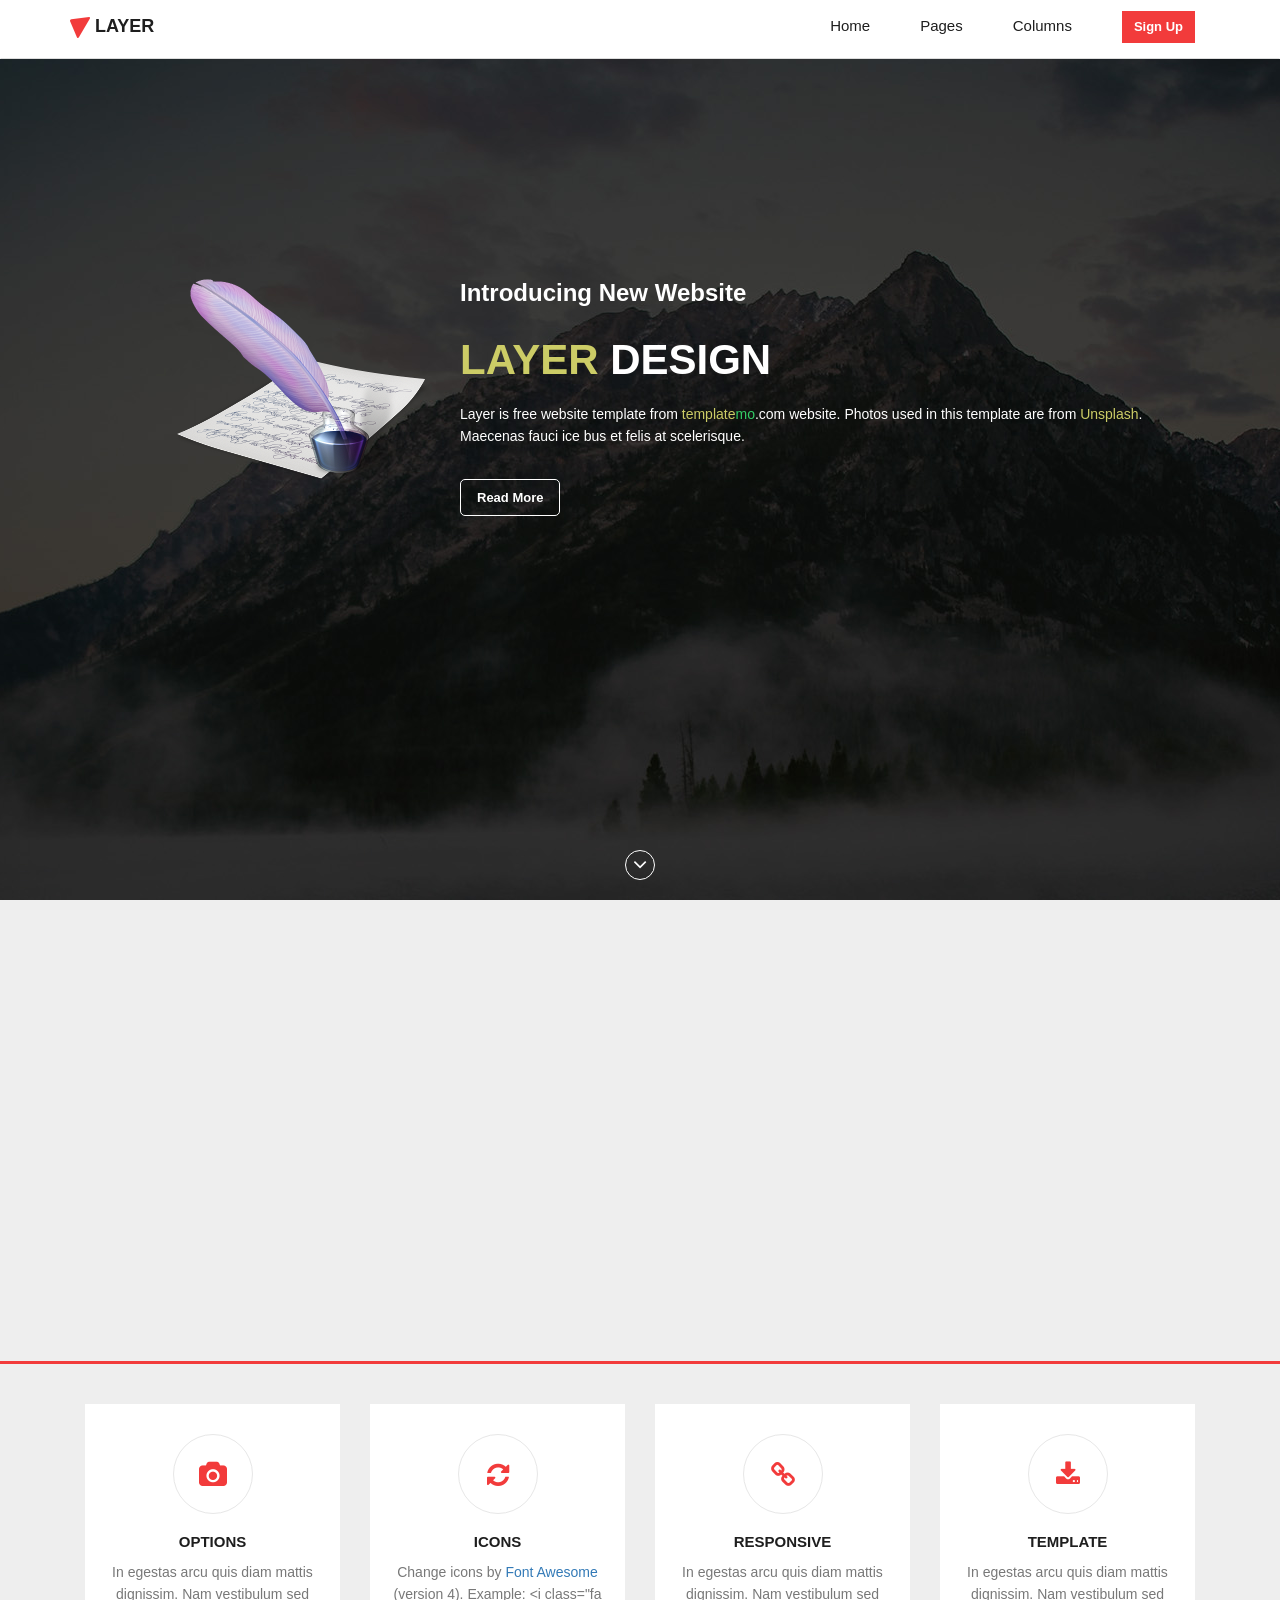
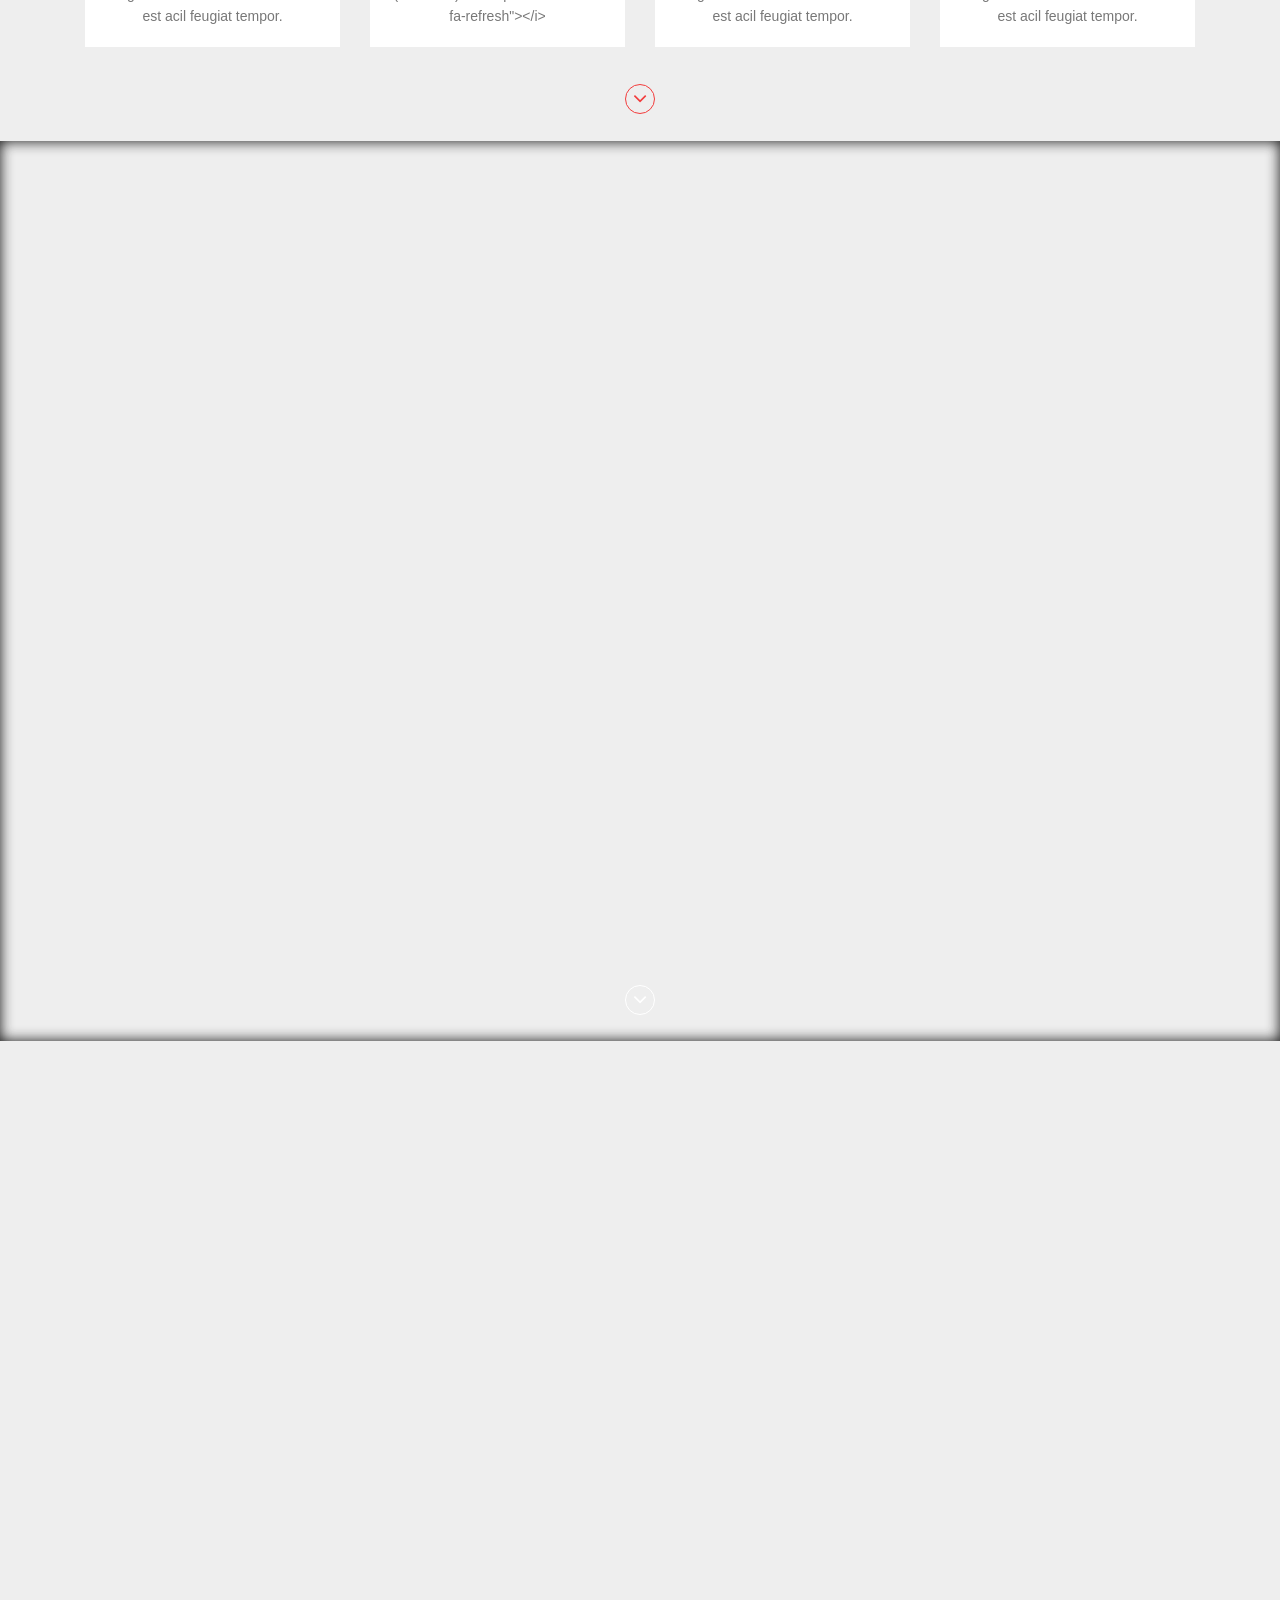
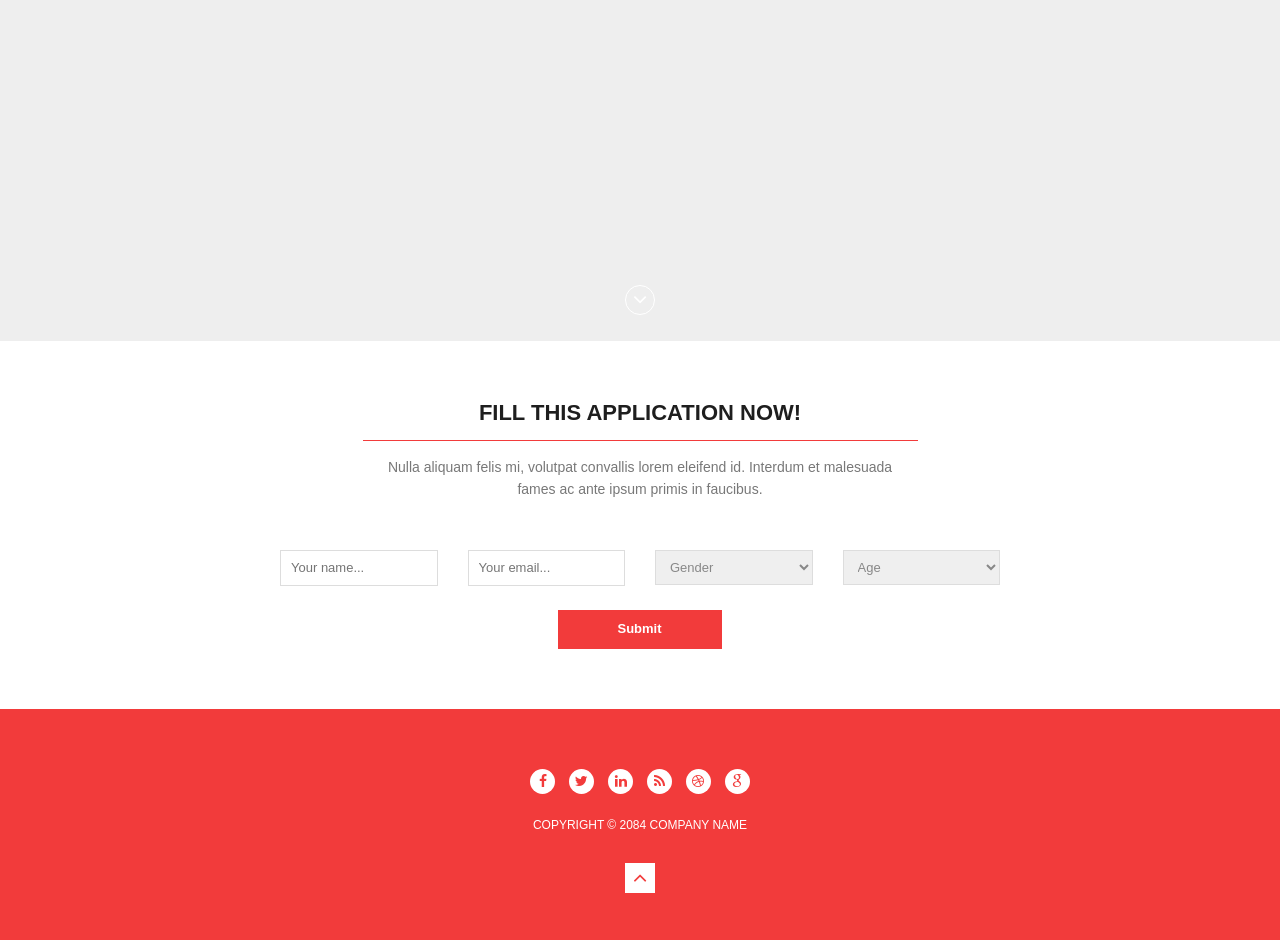
==== index.html @ edc93ab3 "Add files via upload" ====
<!DOCTYPE html>
<!--[if lt IE 7]>      <html class="no-js lt-ie9 lt-ie8 lt-ie7"> <![endif]-->
<!--[if IE 7]>         <html class="no-js lt-ie9 lt-ie8"> <![endif]-->
<!--[if IE 8]>         <html class="no-js lt-ie9"> <![endif]-->
<!--[if gt IE 8]><!--> <html class="no-js"> <!--<![endif]-->
    <head>
        <meta charset="utf-8">
        <meta http-equiv="X-UA-Compatible" content="IE=edge">
        <title>Layer - Parallax Template</title>
        <meta name="description" content="">
        <meta name="viewport" content="width=device-width, initial-scale=1">
		<!-- 
        Layer Template 
        http://www.templatemo.com/preview/templatemo_438_layer
    	-->
        
        <link rel="stylesheet" href="css/bootstrap.min.css">
        <link rel="stylesheet" href="css/font-awesome.min.css"> <!-- Font Awesome -->
        <link rel="stylesheet" href="css/wow-animate.css"> <!-- Wow Animate -->
        <link rel="stylesheet" href="css/templatemo-style.css">
        <script src="js/vendor/modernizr-2.6.2-respond-1.1.0.min.js"></script>
    </head>
    <body>
        <!--[if lt IE 7]>
            <p class="browsehappy">You are using an <strong>outdated</strong> browser. Please <a href="http://browsehappy.com/">upgrade your browser</a> to improve your experience.</p>
        <![endif]-->
    <div class="header" id="top">
        <nav class="navbar navbar-inverse" role="navigation">
          <div class="container">
              <div class="navbar-header">
                  <button type="button" id="nav-toggle" class="navbar-toggle" data-toggle="collapse" data-target="#main-nav">
                    <span class="sr-only">Toggle navigation</span>
                    <span class="icon-bar"></span>
                    <span class="icon-bar"></span>
                    <span class="icon-bar"></span>
                  </button>
                  <a href="#" class="navbar-brand scroll-top"><img src="images/logo.png" alt="Layer Template">Layer</a>
              </div>
              <!--/.navbar-header-->
              <div id="main-nav" class="collapse navbar-collapse">
                <ul class="nav navbar-nav navbar-right">
                  <li><a href="index.html">Home</a></li>
                  <li><a href="#">Pages</a>
                    <ul class="sub-menu">
                      <li><a href="left_sidebar.html">Left Sidebar</a></li>
                      <li><a href="right_sidebar.html">Right Sidebar</a></li>
                      <li><a href="without_sidebar.html">Without Sidebar</a></li>
                    </ul>
                  </li>
                  <li><a href="columns.html">Columns</a></li>
                  <li><a href="#"><span>Sign Up</span></a></li>
                </ul>
              </div>
              <!--/.navbar-collapse-->
      		</div>
      		<!--/.container-->
      </nav>
          <!--/.navbar-->
    </div>
    <!--/.header-->


    <div class="parallax">


      <div class="bg__first templatemo-position-relative">
        <div class="container">
          <div class="templatemo-flexbox">
            <div class="row">
              <div class="col-md-4 col-sm-4 col-xs-12">
                <div class="left-image wow animated fadeInLeft">
                  <img src="images/creative-writing.png" alt="creative writing" class="img-responsive">
                </div>
              </div>
              <div class="col-md-8 col-sm-8 col-xs-12">              
                <div class="right-caption wow animated fadeInRight">
                  <h4>Introducing New Website</h4>
                  <h2><span class="yellow">Layer</span> Design</h2>
                  <p>Layer is free website template from <span class="yellow">template</span><span class="lightgreen">mo</span>.com website. Photos used in this template are from <a rel="nofollow" href="http://unsplash.com"><span class="yellow">Unsplash</span></a>. Maecenas fauci ice bus et felis at scelerisque.</p>
                  <div class="stroked-button"><a href="#" class="scroll-link" data-id="second-section">Read More</a></div><br>
                </div>
              </div>
            </div>            
          </div>          
        </div>
        <div class="arrow text-center">
          <a href="#" class="scroll-link btn btn-dark" data-id="second-section"><i class="fa fa-angle-down"></i></a>
        </div>
      </div>


      <div id="second-section"> 
        <div class="bg__second"> 
        </div>
      </div>
      <div class="container">
        <div class="row">
          <div class="col-md-12 fadeInUp">
            <div class="sevice-items">
              <div class="col-md-3 col-sm-6 wow bounceInUp">
                <div class="single-item">
                  <i class="fa fa-camera"></i>
                  <h2>Options</h2>
                  <p>In egestas arcu quis diam mattis dignissim. Nam vestibulum sed est acil feugiat tempor.</p>
                </div>
              </div>
              <div class="col-md-3 col-sm-6 wow bounceInUp">
                <div class="single-item">
                  <i class="fa fa-refresh"></i>
                  <h2>Icons</h2>
                  <p>Change icons by <a rel="nofollow" href="http://fontawesome.info/font-awesome-icon-world-map/">Font Awesome</a> (version 4). Example: &lt;i class=&quot;fa fa-refresh&quot;&gt;&lt;/i&gt;</p>
                </div>
              </div>
              <div class="col-md-3 col-sm-6 wow bounceInUp">
                <div class="single-item">
                  <i class="fa fa-link"></i>
                  <h2>Responsive</h2>
                  <p>In egestas arcu quis diam mattis dignissim. Nam vestibulum sed est acil feugiat tempor.</p>
                </div>
              </div>
              <div class="col-md-3 col-sm-6 wow bounceInUp">
                <div class="single-item">
                    <i class="fa fa-download"></i>
                    <h2>Template</h2>
                    <p>In egestas arcu quis diam mattis dignissim. Nam vestibulum sed est acil feugiat tempor.</p>
                </div>
              </div>
            </div>
          </div>
        </div>
        <div class="row">
          <div class="col-md-12">
            <div class="service-arrow">
              <a href="#" class="scroll-link btn btn-dark" data-id="third-section"><i class="fa fa-angle-down"></i></a>
            </div>
          </div>
        </div>        
      </div>


      <div class="bg__third">
        <div id="third-section">
          <div class="container">
            <div class="row">
              <div class="col-md-4 col-sm-6 col-xs-10 wow animated fadeInLeft">
                <div class="left-text">
                  <h2>.03 Section Three Title</h2>
                  <div class="line"></div>
                  <p>Please tell your friends about <span class="blue">template</span><span class="green">mo</span>.com website. Ut at nisl sem. Praesent ac efficitur mi. Sed fermentum iaculis accumsan. Mauris rutrum dignissim eros id finibus sed turpis in diam mollis lobortis. <br><br>Phasellus tincidunt leo ante, quis convallis lectus pretium vel. Ut blandit, est eget feugiat laoreet, magna nisi volutpat ligula, commodo efficitur metus magna vel sapien.</p>
                  <div class="button">
                    <a href="#">Read More</a>
                  </div>                  
                </div>
              </div>
            </div>
            <div class="row">
              <div class="col-md-12 templatemo-position-relative">
                <div class="fourth-arrow">
                  <a href="#" class="scroll-link btn btn-dark" data-id="fourth-section"><i class="fa fa-angle-down"></i></a>
                </div>
              </div>
            </div>
          </div>
        </div>
      </div>


      <div class="bg__fourth">
        <div id="fourth-section">
          <div class="container">
            <div class="row">
              <div class="col-md-4 col-md-offset-8 col-sm-6 col-xs-10 col-xs-offset-1 wow animated fadeInLeft">
                <div class="left-text">
                  <h2>.04 Section Four Title</h2>
                  <div class="line"></div>
                  <p>Donec suscipit hendrerit euismod. Ut at nisl sem. Praesent ac efficitur mi. Sed fermentum iaculis accumsan. Mauris rutrum dignissim eros id finibus sed turpis in diam mollis lobortis. <br><br>Phasellus tincidunt leo ante, quis convallis lectus pretium vel. Ut blandit, est eget feugiat laoreet, magna nisi volutpat ligula, commodo efficitur metus magna vel sapien.</p>                  
                  <div class="button">
                    <a href="#">Read More</a>
                  </div>                  
                </div>
              </div>
            </div>
            <div class="col-md-12">
              <div class="fourth-arrow">
                <a href="#" class="scroll-link btn btn-dark" data-id="fifth-section"><i class="fa fa-angle-down"></i></a>
              </div>
            </div>
          </div>
        </div>
      </div>


      <div id="fifth-section">
        <div class="container">
          <div class="row">
            <div class="col-md-6 col-md-offset-3 col-xs-12 wow animated fadeInDown">
              <h1>Fill This Application Now!</h1>
              <div class="col-md-12">
                <p>Nulla aliquam felis mi, volutpat convallis lorem eleifend id. Interdum et malesuada fames ac ante ipsum primis in faucibus.</p>
              </div>
            </div>
          </div>
          <form action="#" method="get">
          <div class="row">
          	
            <div class="col-md-8 col-md-offset-2 wow animated fadeInUp">
            
              <div class="submit-form">
              	
                <div class="col-md-3">
                  <input name="name" type="text" id="name" placeholder="Your name..."/>
                </div>
                
                <div class="col-md-3">
                  <input name="email" type="text" id="email" placeholder="Your email..."/>
                </div>
                
                <div class="col-md-3">
                  <select name="gender" id="gender">
                    <option value="null">Gender</option>
                  	<option value="Male">Male</option>
                    <option value="Female">Female</option>
                </select>
                </div>
                
                <div class="col-md-3">
                  <select name="age" id="age">
                    <option value="null">Age</option>
                  	<option value="18-24">18 - 24</option>
                    <option value="25-30">25 - 30</option>
                    <option value="31-40">31 - 40</option>
                    <option value="41-60">41 - 60</option>
                </select>
                </div>
                
              </div><!-- submit form -->
              
            </div>
            
            </div>
            
            <div class="row">
            
                <div class="col-md-4 col-md-offset-5 wow animated fadeInUp">
                    <input type="submit" value="Submit" class="templatemo-submit" />
                </div>
           	 
          	</div>
            
          </form>
        </div>
      </div>


      <footer>
        <div class="container">
          <div class="row">
            <div class="col-md-12">
              <div class="social-icons">
                <ul>
                  <li><a href="#"><i class="fa fa-facebook"></i></a></li>
                  <li><a href="#"><i class="fa fa-twitter"></i></a></li>
                  <li><a href="#"><i class="fa fa-linkedin"></i></a></li>
                  <li><a href="#"><i class="fa fa-rss"></i></a></li>
                  <li><a href="#"><i class="fa fa-dribbble"></i></a></li>
                  <li><a href="#"><i class="fa fa-google"></i></a></li>
                </ul>
              </div>
            </div>
          </div>
          <div class="row">
            <div class="copyright-text">
              <p>Copyright &copy; 2084 Company Name</p>
            </div>
          </div>
          <div class="col-md-12">
            <div class="third-arrow">
              <a href="#" class="scroll-link btn btn-dark" data-id="top"><i class="fa fa-angle-up"></i></a>
            </div>
          </div>
        </div>
      </footer>

    </div>   
    <script src="js/vendor/jquery-1.11.1.min.js"></script>
    <script src="js/vendor/bootstrap.min.js"></script>
    <script src="js/vendor/wow-animate.js"></script>
    <script src="js/main.js"></script>
    <script>
        // wow
        new WOW ({
          animateClass: 'animated',
          offset:       100
        }).init();
    </script>
	<!-- templatemo 438 layer -->
  </body>
</html>
---- css/templatemo-style.css ----
/*
  Layer Template
  http://www.templatemo.com/preview/templatemo_438_layer
*/

@import url(http://fonts.googleapis.com/css?family=Open+Sans:400,300,600,700,800);

.blue {
  color: #06C;
}

.green {
  color: #090;
}

.lightgreen {
  color: #3C6;
}

.yellow {
  color: #CC6;
}

.orange {
  color: #C60;
}

.white {
  color: #FFF;
}

/*BASIC*/

ul {
  padding: 0;
  margin: 0;
}

p {
  color: #787878;
  line-height: 22px;
}

body {
  background-color: #eee!important;
  overflow-x: hidden;
}

.templatemo-flexbox {
  display: -webkit-box;
  display: -webkit-flex;
  display: -ms-flexbox;
  display: flex;
  -webkit-box-align: center;
  -webkit-align-items: center;
      -ms-flex-align: center;
          align-items: center;
  height: 100%;
}


/*PARALLAX*/

[class*="bg__"] {
  height: 100vh;

  position: relative;
  /* fix background */
  background-attachment: fixed;

  /* center it */
  background-position: center center;

  /* Scale it nicely to the element */
  background-size: cover;

  /* just make it look a bit better ;) */
  &:nth-child(2n) {
    box-shadow: inset 0 0 1em #111;
  }
}

.bg__first {
  background-image: url(
    ../images/first-bg.jpg
  );
}
.bg__first .container {
  height: 75.5vh;
  min-height: 440px;
}

.bg__second {
  border-bottom: 3px solid #f23b3b;
  height: 45vh;
  background-image: url(
    ../images/second-bg.jpg
  );
}

.bg__third {
  height: 100vh;

  background-image: url(
    ../images/third-bg.jpg
  );
}

.bg__fourth {
  height: 100vh;

  background-image: url(
    ../images/fourth-bg.jpg
  );
}





/*HEADER*/

.navbar-brand img {
  display: inline-block;
  margin-right: 5px;
}

.navbar-brand {
  font-size: 18px;
  font-weight: 700;
  color: #1e1e1e!important;
  text-transform: uppercase;
  text-shadow: none!important;
}

.navbar {
  margin-bottom: 0px!important;
}

.navbar-inverse {
  background-image: none;
  background-color: #fff!important;
  border-radius: 0!important;
  border-color: transparent!important;
  border-bottom: 1px solid #ddd!important;
}

.nav a {
  font-size: 15px;
  color: #1e1e1e!important;
  text-shadow: none!important;
  margin-left: 20px;  
}

.nav a:hover {
  color: #f23b3b!important;
    -webkit-transition: all 0.3s ease 0s;
            transition: all 0.3s ease 0s;
}

.nav li:hover .sub-menu { /*http://www.greywyvern.com/?post=337*/
  visibility: visible;
  opacity: 1;
}

.nav span {
  font-size: 13px;
  font-weight: 600;
  color: #fff;
  margin-top: -10px;
  display: inline-block;
  background-color: #f23b3b;
  padding: 6px 12px;
  text-align: center;
  border-color: transparent;
}

.nav .sub-menu {
  border-top: 8px solid #fff;
  margin-left: 30px;
  position: absolute;
  background-color: #fff;
  width: 140px;
  visibility: hidden;
  opacity: 0;
  -webkit-transition: opacity 1.5s ease;
          transition: opacity 1.5s ease;
  z-index: 12;
}

.nav .sub-menu li {
  list-style: none;
  padding: 10px 0px;
  border-bottom: 1px solid #eee;
}

.nav .sub-menu li:first-child {
  border-top: 3px solid #f23b3b;
}

.nav .sub-menu li a {
  font-size: 13px;
  text-decoration: none;
}

/*SECTIONS*/


/*First Section*/

.left-image {
  float: right;
  overflow: hidden;
  background-size: cover;
  max-width: 100%;
}

.right-caption {
  color: #fff;
}

.right-caption h4 {
  font-size: 24px;
  font-weight: 600;
  color: #fff;
}

.right-caption h2 {
  font-size: 42px;
  font-weight: 600;
  text-transform: uppercase;
  color: #fff;
  padding-bottom: 10px;
  margin-top: 30px;
}

.right-caption p {
  color: #fff!important;
}

.stroked-button {
  margin-top: 40px;
}

.stroked-button a {
  margin-top: 30px;
  text-decoration: none!important;
  color: #fff;
  font-size: 13px;
  font-weight: 600;
  padding: 10px 16px;
  border: 1px solid #fff;
  border-radius: 5px;
}

.stroked-button a:hover {
  color: #f23b3b;
  border-color: #f23b3b;
    -webkit-transition: all 0.3s ease 0s;
            transition: all 0.3s ease 0s;
}

.arrow {
  position: absolute;
  left: 0;
  bottom: 72px;
  width: 100%;
  text-align: center;
}

.arrow i {
  font-size: 22px;
  color: #fff;
  width: 30px;
  height: 30px;
  line-height: 28px;
  display: inline-block;
  text-align: center;
  border: 1px solid #fff;
  border-radius: 50%;
}

.arrow i:hover {
  color: #f23b3b;
  border-color: #f23b3b;
  -webkit-transition: all 0.3s ease 0s;
          transition: all 0.3s ease 0s;
}

.arrow:active .btn {
  box-shadow: none;
}

/*Second Section*/


.sevice-items {
  margin-top: 40px;
}

.single-item {
  background-color: #fff;
  text-align: center;
  margin-bottom: 20px;
}

.single-item:hover i {
  color: #fff;
  background-color: #f23b3b;
  cursor: pointer;
  -webkit-transition: all 0.5s ease 0s;
          transition: all 0.5s ease 0s;
  border-color: transparent;
}

.single-item i {
  margin-top: 30px;
  font-size: 26px;
  color: #f23b3b;
  border: 1px solid #e7e7e7;
  border-radius: 50%;
  width: 80px;
  height: 80px;
  line-height: 80px;
  display: inline-block;
  text-align: center;
}

.single-item h2 {
  font-size: 15px;
  color: #1e1e1e;
  font-weight: 700;
  text-transform: uppercase;
}

.single-item p {
  margin-top: 10px;
  margin-left: 20px;
  margin-right: 20px;
  padding-bottom: 20px;
}

.service-arrow  {
  text-align: center;
  margin-top: 10px;
  padding-bottom: 20px!important;
}

.service-arrow i {
  font-size: 22px;
  color: #f23b3b;
  width: 30px;
  height: 30px;
  line-height: 28px;
  display: inline-block;
  text-align: center;
  border: 1px solid #f23b3b;
  border-radius: 50%;
}

.service-arrow i:hover {
  color: #f23b3b;
  border-color: #f23b3b;
  -webkit-transition: all 0.3s ease 0s;
          transition: all 0.3s ease 0s;
}

.service-arrow:active .btn {
  box-shadow: none;
}


/*Third Section*/


.left-text {
  position: absolute;
  margin-top: 20%;
  background-color: #fff;
  border-top: 3px solid #f23b3b;
}

.left-text h2 {
  margin-right: 30px;
  margin-left: 30px;
  padding-top: 10px;
  padding-bottom: 15px;
  font-size: 20px;
  color: #1e1e1e;
  font-weight: 700;
}

.left-text .line {
  margin-left: 30px;
  width: 180px;
  height: 2px;
  background-color: #ddd;
}

.left-text p {
  margin: 30px;
}

.left-text .button {
  margin: 30px;
  padding-bottom: 30px;
}

.left-text a {
  text-decoration: none!important;
  font-size: 13px;
  font-weight: 600;
  padding: 7px 10px;
  margin: 0px;
  color: #fff!important;
  background-color: #f23b3b;
}


/*Fourth Section*/

.right-text {
  position:absolute; 
  z-index: 11;
  background-color: #fff;
  border-top: 3px solid #f23b3b;
}

.right-text h2 {
  margin-right: 30px;
  margin-left: 30px;
  padding-top: 10px;
  padding-bottom: 15px;
  font-size: 20px;
  color: #1e1e1e;
  font-weight: 700;
}

.right-text .line {
  margin-left: 30px;
  width: 180px;
  height: 2px;
  background-color: #ddd;
}

.right-text p {
  margin: 30px;
}

.right-text .button {
  margin: 30px;
  padding-bottom: 30px;
}

.right-text a {
  text-decoration: none!important;
  font-size: 13px;
  font-weight: 600;
  padding: 7px 10px;
  margin: 0px;
  color: #fff!important;
  background-color: #f23b3b;
}

.templatemo-position-relative {
  position: relative;
}

#third-section,
#third-section .container,
#third-section .row,
#fourth-section,
#fourth-section .container,
#fourth-section .row {
  height: 100%;
}
.fourth-arrow {
  text-align: center;
  position: absolute;
  bottom: 20px;
  left: 0;
  width: 100%;
}

.fourth-arrow i {

  font-size: 22px;
  color: #fff;
  width: 30px;
  height: 30px;
  line-height: 28px;
  display: inline-block;
  text-align: center;
  border: 1px solid #fff;
  border-radius: 50%;
}

.fourth-arrow i:hover {
  color: #f23b3b;
  border-color: #f23b3b;
  -webkit-transition: all 0.3s ease 0s;
          transition: all 0.3s ease 0s;
}

.fourth-arrow:active .btn {
  box-shadow: none;
}

/*fifth Section*/

#fifth-section {
  text-align: center;
  padding-top: 40px;
  background-color: #fff;
}

#fifth-section h1 {
  font-size: 22px;
  color: #1e1e1e;
  font-weight: 700;
  text-transform: uppercase;
  padding-bottom: 15px;
  border-bottom: 1px solid #f23b3b;

}

#fifth-section p {
  margin-top: 5px;
}

.submit-form {
  margin-top: 40px;
}

.submit-form input {
  color: #888;
  padding: 8px 10px;
  font-size: 13px;
  width: 100%;
  outline: none;
  border: 1px solid #ddd;
}

.submit-form select {
  color: #888;
  padding: 8px 10px;
  font-size: 13px;
  width: 100%;
  outline: none;
  border-color: #ddd;
}

#fifth-section .templatemo-submit {
  display: block;
  margin-top: 24px;
  margin-bottom: 60px;
  text-decoration: none;
  font-size: 13px;
  font-weight: 600;
  padding: 10px 60px;
  color: #fff;
  background-color: #f23b3b;
  border: 0px;
}

.templatemo-center {
  text-align: center;
}

/*FOOTER*/

footer {
  background-color: #f23b3b;
  text-align: center;
}

.social-icons li {
  margin-top: 60px;
  list-style: none;
  display: inline-block;
}

.social-icons a {
  color: #f23b3b;
  margin: 0 5px;
  width: 25px;
  height: 25px;
  border-radius: 50%;
  background-color: #fff;
  text-align: center;
  display: inline-block;
  line-height: 25px;
}

.social-icons a:hover {
  background-color: #f23b3b;
  color: #fff;
  -webkit-transition: all 0.5s ease 0s;
          transition: all 0.5s ease 0s;
}

.copyright-text p {
  text-transform: uppercase;
  margin-top: 20px;
  font-size: 12px;
  color: #fff;
  font-weight: 300;
  padding-bottom: 10px;
}

.copyright-text a {
  color: #f9c9c9!important;
  text-decoration: none!important;
}

.third-arrow  {
  text-align: center;
  padding-bottom: 40px;
}

.third-arrow i {
  font-size: 22px;
  color: #f23b3b;
  width: 30px;
  height: 30px;
  background-color: #fff;
  line-height: 28px;
  display: inline-block;
  text-align: center;
  border: 1px solid #fff;
}

.third-arrow i:hover {
  -webkit-transition: all 0.3s ease 0s;
          transition: all 0.3s ease 0s;
}

.third-arrow:active .btn {
  box-shadow: none;
}



/*SIDEBAR*/


#heading-pages img {
  height: auto;
  overflow: hidden;
  width: 100%;
  border-bottom: 3px solid #f23b3b;
  background-repeat: no-repeat;
}


#heading-pages {
  text-align: center;
}

#heading-pages h2 {
  margin-top: 60px;
  font-size: 22px;
  color: #1e1e1e;
  font-weight: 700;
  text-transform: uppercase;
  border-bottom: 1px solid #f23b3b;
  padding-bottom: 15px;
}

#heading-pages p {
  margin-top: 5px;
  padding-bottom: 50px;
}

.main-post {
  padding-bottom: 80px;
}

.image-post img {
  width: 100%;
  overflow: hidden;
  border-bottom: 3px solid #f23b3b;
}

.post-content {
  background-color: #fff;
  margin-top: -20px;
}

.post-content h1 {
  font-size: 18px;
  color: #1e1e1e;
  font-weight: 700;
  text-transform: uppercase;
  padding: 30px 0 0 30px;
}

.post-content p {
  padding: 30px;
}

.post-content blockquote {
  font-size: 14px;
  color: #555;
  font-weight: 600;
  border-left: 3px solid #f23b3b;
  margin-left: 30px;
  margin-right: 30px;
}

.first-widget {
  padding-bottom: 60px;
}

.widgets h4 {
  margin-top: 0px;
  font-size: 20px;
  color: #1e1e1e;
  font-weight: 700;
  text-transform: uppercase;
  padding-bottom: 15px;
}

.widget-social li {
  margin-top: 15px;
  list-style: none;
  display: inline-block;
}

.widget-social a {
  font-size: 13px;
  color: #fff;
  margin: 0 5px;
  width: 25px;
  height: 25px;
  border-radius: 50%;
  background-color: #aaa;
  text-align: center;
  display: inline-block;
  line-height: 25px;
}

.widget-social a:hover {
  background-color: #f23b3b;
  color: #fff;
  -webkit-transition: all 0.5s ease 0s;
          transition: all 0.5s ease 0s;
}

.second-widget {
  padding-bottom: 70px;
}

.posts {
  display: inline;
}

.posts img {

}

.posts a {
  text-decoration: none;
  color: #1e1e1e;
}

.posts a:hover {
  color: #f23b3b;
  -webkit-transition: all 0.5s ease 0s;
          transition: all 0.5s ease 0s;
}

.posts h6 {
  font-size: 15px;
  color: #1e1e1e;
  font-weight: 700;
  margin-left: 135px;
  margin-top: -80px;
  line-height: 22px;
}

.posts span {
  font-size: 12px;
  color: #999;
  font-weight: 300;
  display: inline;
  margin-left: 135px;
}

.post1 {
  margin-top: 30px;
}

.post2 {
  margin-top: 40px;
}

.third-widget {
  padding-bottom: 50px;
}

.third-widget ul {
  margin-top: 20px;
}

.third-widget li {
  list-style: none;
  padding-bottom: 5px;
}

.third-widget li a:hover p {
  color: #f23b3b;
  -webkit-transition: all 0.5s ease 0s;
          transition: all 0.5s ease 0s;
}

.third-widget li a:hover span {
  color: #f23b3b;
  -webkit-transition: all 0.5s ease 0s;
          transition: all 0.5s ease 0s;
}

.third-widget a {
  font-size: 13px;
  font-weight: 600;
}

.third-widget li p {
  display: inline-block;
  color: #aaa;
}

.third-widget li span {
  float: right;
  color: #aaa;
}

/*ELEMENTS*/

.elements-headings {
  margin-top: 60px;
  padding-bottom: 20px;
}

.elements-headings h2 {
  font-size: 18px;
  color: #1e1e1e;
  font-weight: 700;
  text-transform: uppercase;
  border-bottom: 3px solid #ddd;
  padding-bottom: 10px;
}

.heading-levels h1 {
  margin-top: 0px;
}

.photos img {
  margin-top: 20px;
  width: 100%;
  overflow: hidden;
  background-size: cover;
}

.elements {
  padding-bottom: 0px;
}

.main-footer {
  margin-top: 80px;
  margin-bottom: -80px;
}

/*RESPONSIVE*/

@media (max-width: 991px) { 
  .fourth-arrow {
    text-align: center;
    margin-top: 92vh;
  }
    .submit-form select {
    margin-top: 15px;
  }
  .submit-form input {
    margin-top: 15px;
  }
}

@media (max-width: 767px) {
  .right-caption h4 {
    font-size: 16px;
  }
  .right-caption h2 {
    font-size: 26px;
  }
  .left-image {
    float: none;    
  }
  .left-image img {
    margin: 0 auto;
  }
  .right-caption {
    text-align: center;
    margin-top: 10px;
    padding-bottom: 0;
  }
  .right-caption h2 {
    padding-bottom: 0px;
    margin-top: 0px;
  }
  .right-caption p {
    margin-top: -5px;
  }
  .stroked-button {
    padding-bottom: 15px;
    padding-top: 10px;
    margin-top: 10px;
  }
  .nav .sub-menu {
    display: block;
    position: relative;
    opacity: 1;
    visibility: visible;
    text-align: left;
  }
  .sub-menu a {
    color: #999!important;
  }
  .navbar-inverse .navbar-toggle {
    border-color: #f23b3b!important;
    background-color: #f23b3b;
  }
  .navbar-inverse .navbar-toggle:hover {
    background-color: #f23b3b!important;
  }
  .right-text .button {
    padding-bottom: 0px;
  }
  .left-text .button {
    padding-bottom: 0px;
  }
}
@media (max-width: 640px) {
  .left-image img {
    width: 128px;
  }
}
@media (max-width: 480px) {
  .arrow {
    bottom: 20px;
  }
}
@media (max-height: 600px) {
  .bg__third, .bg__fourth {
    min-height: 600px;
  }
}
@media (max-height: 500px) {
  .bg__first {
    min-height: 520px;
  }
}
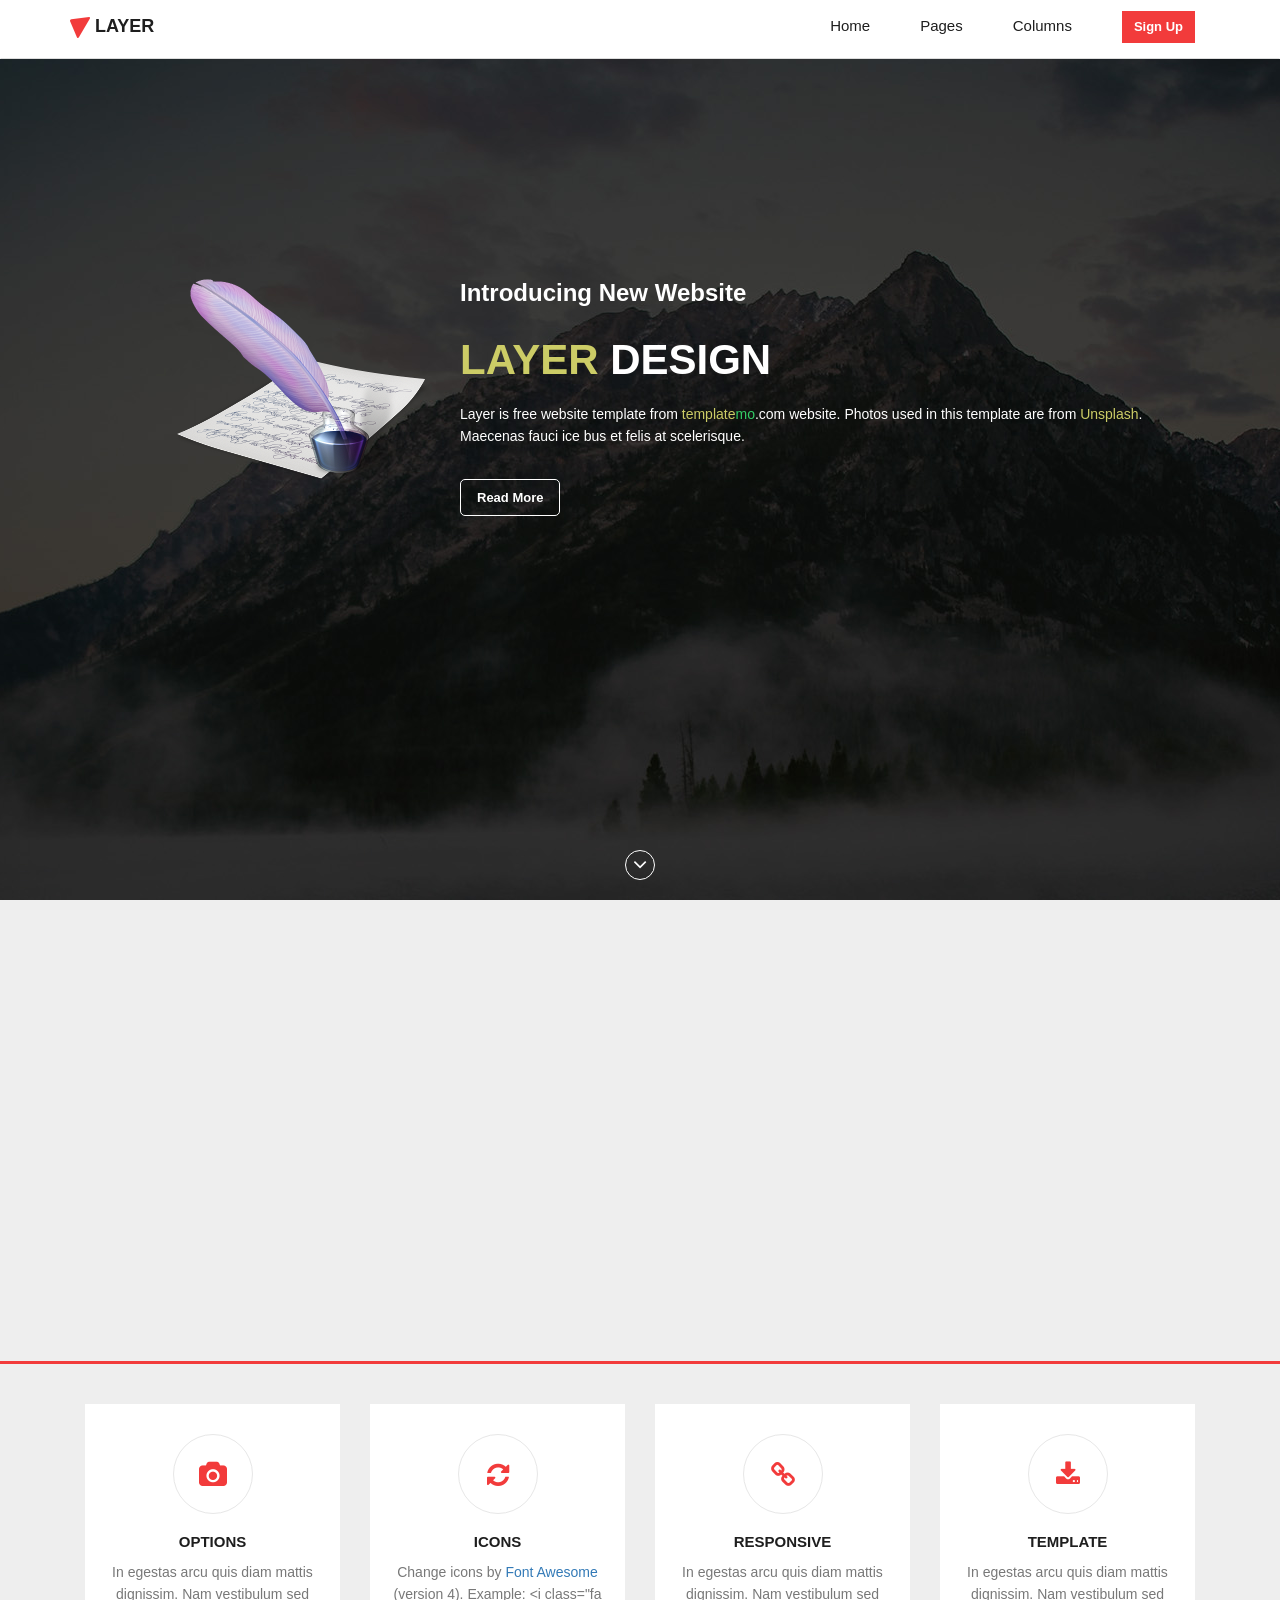
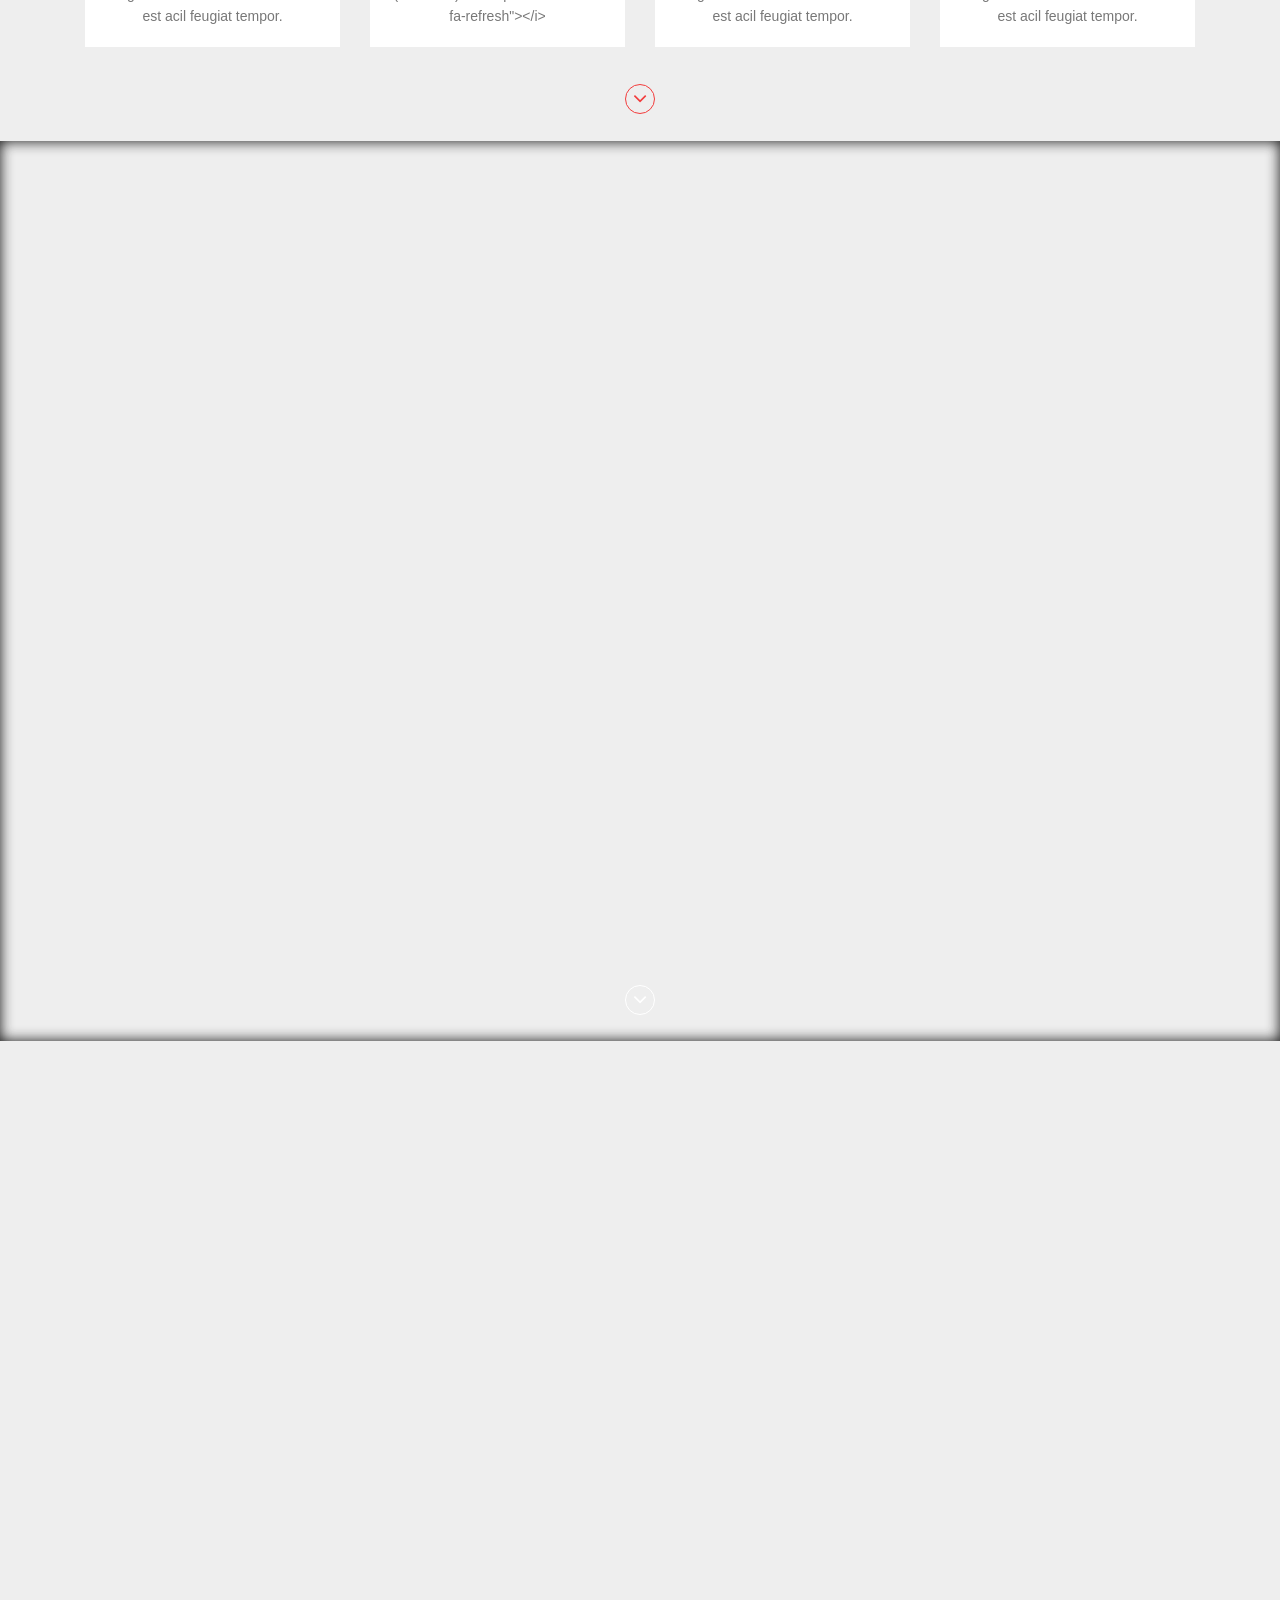
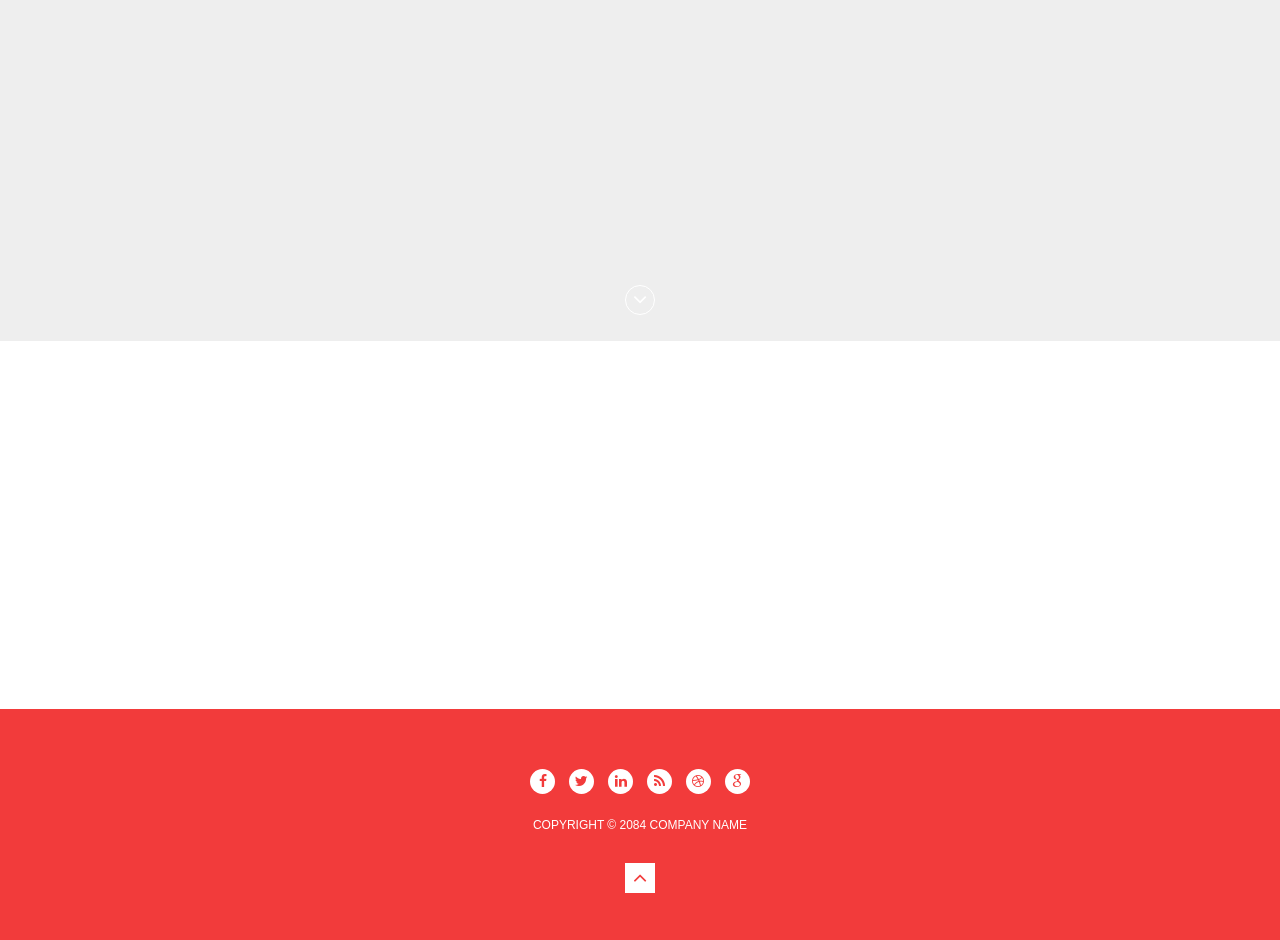
==== commit 172e4188: "Update index.html" ====
--- a/index.html
+++ b/index.html
@@ -6,7 +6,7 @@
     <head>
         <meta charset="utf-8">
         <meta http-equiv="X-UA-Compatible" content="IE=edge">
-        <title>Layer - Parallax Template</title>
+        <title>MWRAPI DARI KLANGON</title>
         <meta name="description" content="">
         <meta name="viewport" content="width=device-width, initial-scale=1">
 		<!-- 
@@ -295,4 +295,4 @@
     </script>
 	<!-- templatemo 438 layer -->
   </body>
-</html>+</html>
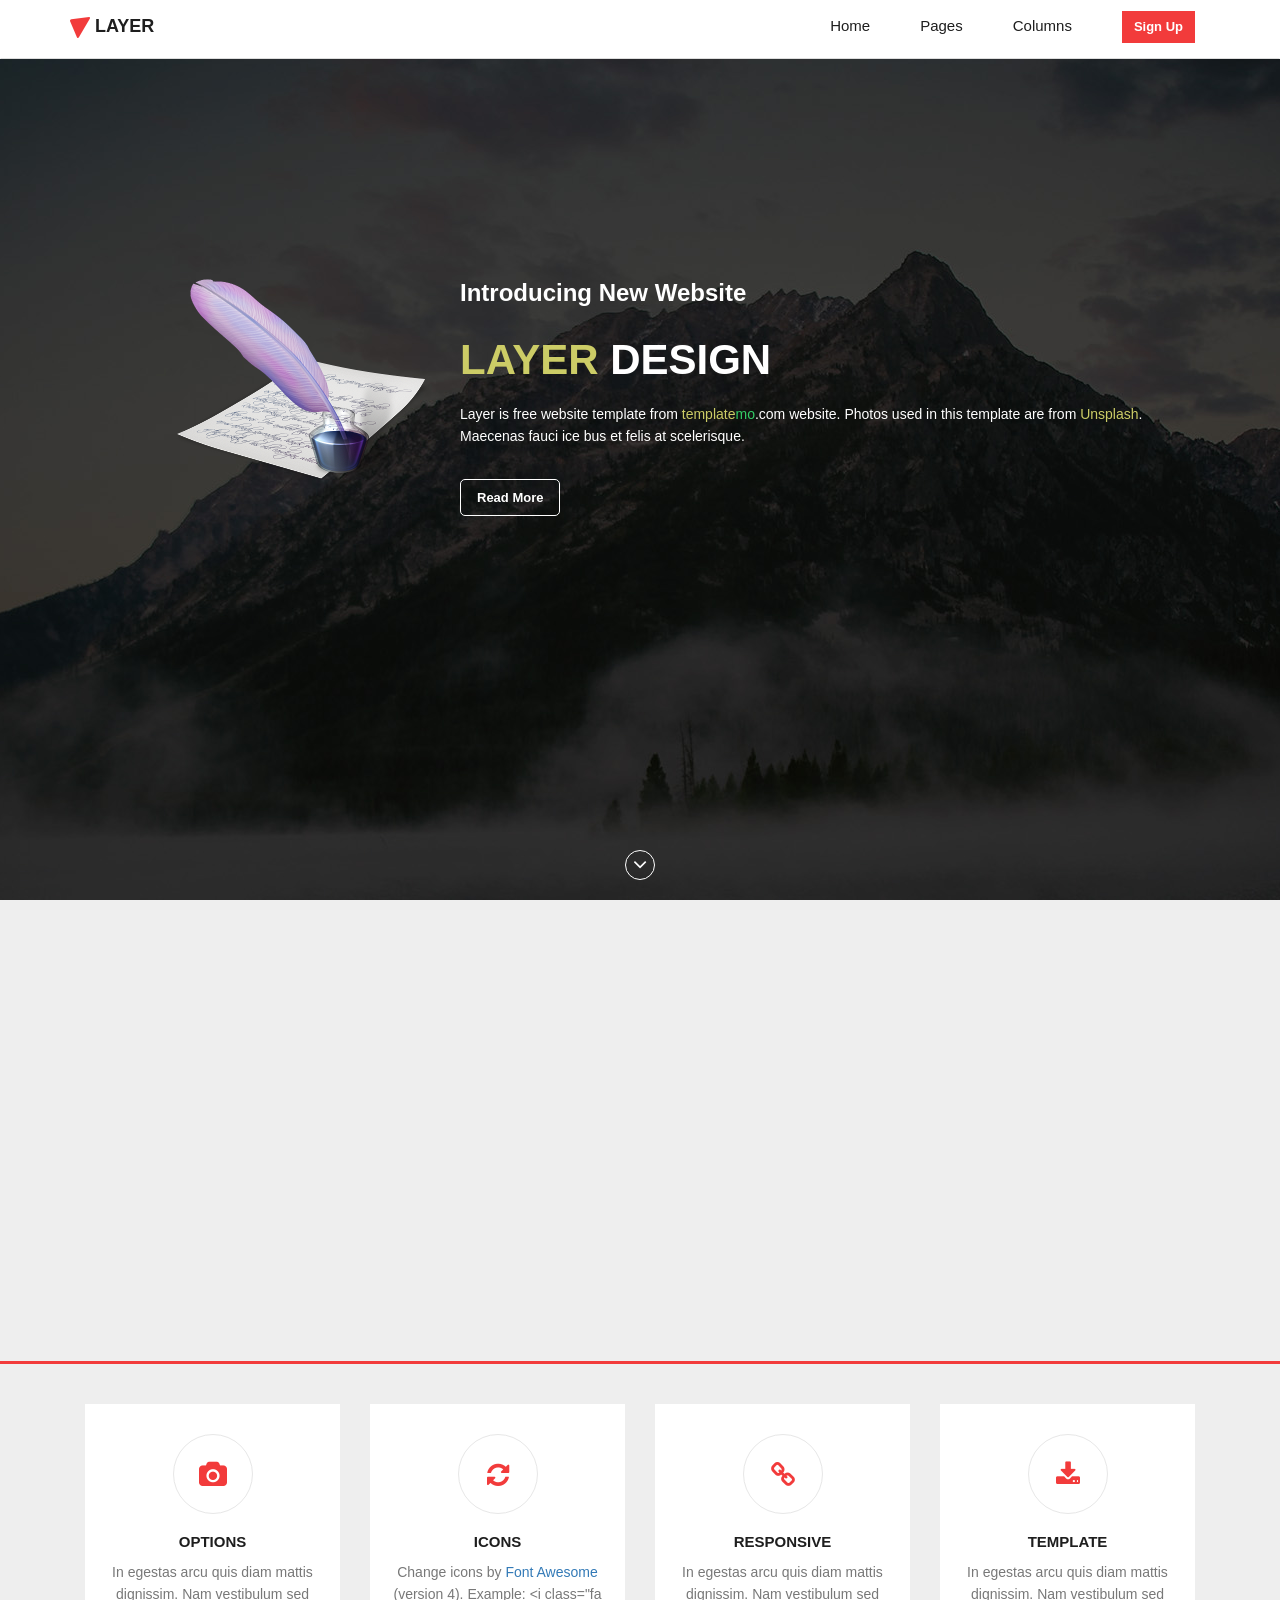
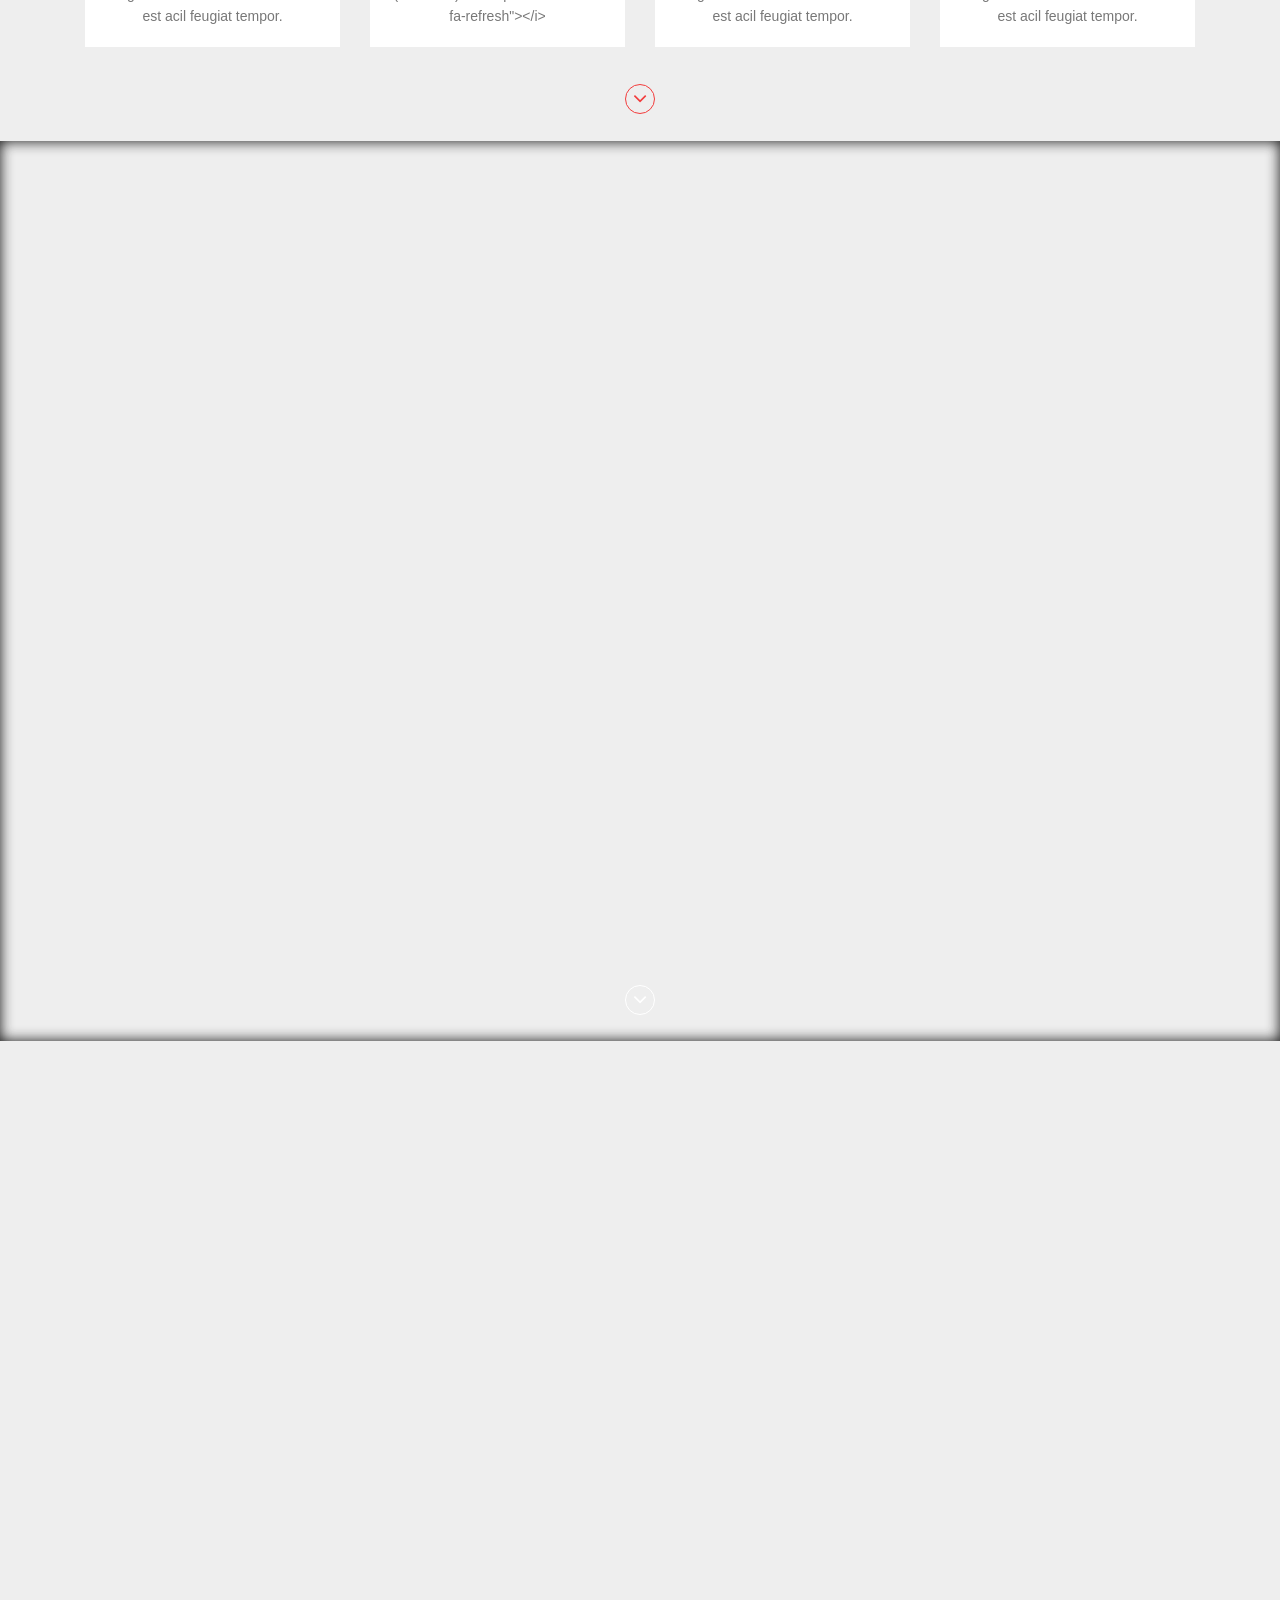
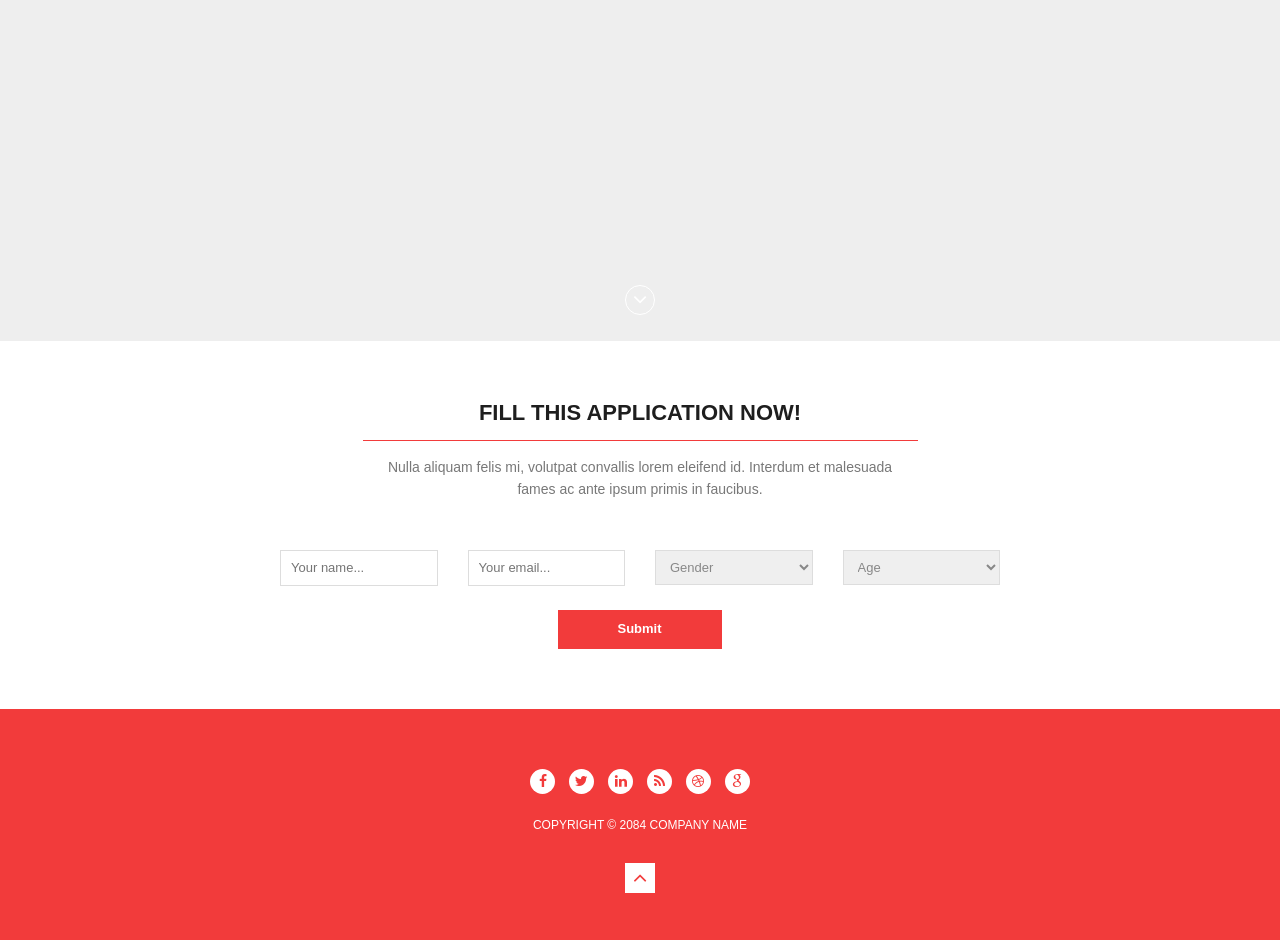
==== commit 1d556479: "Update index.html" ====
--- a/index.html
+++ b/index.html
@@ -6,7 +6,7 @@
     <head>
         <meta charset="utf-8">
         <meta http-equiv="X-UA-Compatible" content="IE=edge">
-        <title>MWRAPI DARI KLANGON</title>
+        <title>MERAPI DARI KLANGON</title>
         <meta name="description" content="">
         <meta name="viewport" content="width=device-width, initial-scale=1">
 		<!-- 
